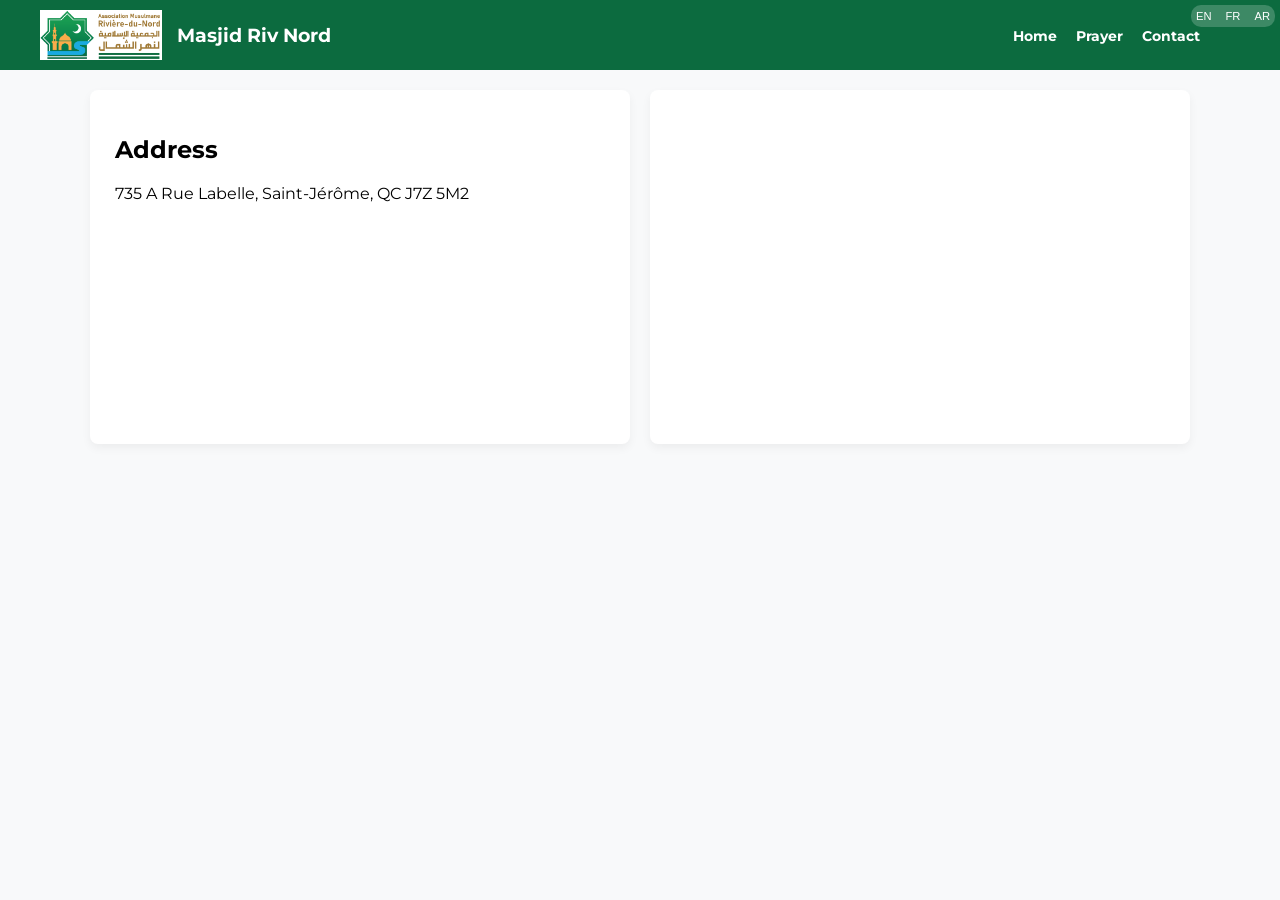
==== contact.html @ fb4d732d "V2.7 Improvement" ====
<!DOCTYPE html>
<html lang="en">
<head>
    <meta charset="UTF-8">
    <meta name="viewport" content="width=device-width, initial-scale=1.0">
    <title>Contact - Masjid Riv Nord</title>
    <link rel="stylesheet" href="style.css">
    <link href="https://fonts.googleapis.com/css2?family=Montserrat:wght@400;700&display=swap" rel="stylesheet">
</head>
<body>

<div class="lang-switcher">
    <button onclick="setLang('en')">EN</button>
    <button onclick="setLang('fr')">FR</button>
    <button onclick="setLang('ar')">AR</button>
</div>

<header class="compact-header">
    <div class="header-container">
        <div class="header-left">
            <img src="logo.png" class="logo-small" alt="Logo">
            <h1 data-en="Masjid Riv Nord" data-fr="Masjid Riv Nord" data-ar="مسجد ريف نور">Masjid Riv Nord</h1>
        </div>
        <nav class="header-right">
            <div class="nav-links">
                <a href="index.html" data-en="Home" data-fr="Accueil" data-ar="الرئيسية">Home</a>
                <a href="prayer.html" data-en="Prayer" data-fr="Prière" data-ar="الصلاة">Prayer</a>
                <a href="contact.html" data-en="Contact" data-fr="Contact" data-ar="اتصل">Contact</a>
            </div>
            <div class="social-links">
                <a href="https://www.facebook.com/share/1AmzJvjMWP/" target="_blank"><i class="fab fa-facebook"></i></a>
                <a href="https://chat.whatsapp.com/I94Uq8UrA2m0HjQVRyhX6O" target="_blank"><i class="fab fa-whatsapp"></i></a>
            </div>
        </nav>
    </div>
</header>

<main>
    <section class="grid">
        <div class="card">
            <h2 data-en="Address" data-fr="Adresse" data-ar="العنوان">Address</h2>
            <p>735 A Rue Labelle, Saint-Jérôme, QC J7Z 5M2</p>
        </div>
        <div class="card">
            <iframe src="https://www.google.com/maps/embed?pb=!1m18!1m12!1m3!1d2784.845831514749!2d-74.00495892336341!3d45.77430811277402!2m3!1f0!2f0!3f0!3m2!1i1024!2i768!4f13.1!3m3!1m2!1s0x4ccf2ce9081e7d23%3A0xc3f982305718a70a!2s735%20Rue%20Labelle%2C%20Saint-J%C3%A9r%C3%B4me%2C%20QC%20J7Z%205M2!5e0!3m2!1sen!2sca!4v1710492000000!5m2!1sen!2sca" width="100%" height="300" style="border:0; border-radius:10px;" allowfullscreen="" loading="lazy"></iframe>
        </div>
    </section>
</main>

<script src="script.js"></script>
</body>
</html>
---- style.css ----
:root {
    --primary-green: #0c6b3f;
    --light-grey: #f8f9fa;
}

body {
    font-family: 'Montserrat', sans-serif;
    margin: 0;
    background: var(--light-grey);
}

/* Compact Header */
.compact-header {
    background: var(--primary-green);
    color: white;
    padding: 10px 20px;
}

.header-container {
    max-width: 1200px;
    margin: 0 auto;
    display: flex;
    justify-content: space-between;
    align-items: center;
}

.header-left {
    display: flex;
    align-items: center;
    gap: 15px;
}

.logo-small {
    height: 50px; /* Small logo for top left */
    width: auto;
}

.header-left h1 {
    font-size: 1.2rem;
    margin: 0;
}

.header-right {
    display: flex;
    align-items: center;
    gap: 20px;
}

.nav-links a {
    color: white;
    text-decoration: none;
    margin-left: 15px;
    font-weight: bold;
    font-size: 0.9rem;
}

.social-links a {
    color: white;
    font-size: 1.2rem;
    margin-left: 10px;
}

/* Lang Switcher Over Header */
.lang-switcher {
    position: absolute;
    top: 5px;
    right: 5px;
    z-index: 1100;
    background: rgba(255,255,255,0.2);
    border-radius: 10px;
}

.lang-switcher button {
    border: none;
    background: none;
    color: white;
    padding: 5px;
    font-size: 0.7rem;
    cursor: pointer;
}

/* Main Content */
main {
    max-width: 1100px;
    margin: 20px auto;
    padding: 0 15px;
}

.welcome-section, .card {
    background: white;
    padding: 25px;
    border-radius: 8px;
    box-shadow: 0 4px 10px rgba(0,0,0,0.05);
    margin-bottom: 20px;
}

.grid {
    display: grid;
    grid-template-columns: repeat(auto-fit, minmax(300px, 1fr));
    gap: 20px;
}

.btn {
    display: inline-block;
    background: var(--primary-green);
    color: white;
    padding: 10px 20px;
    border-radius: 5px;
    text-decoration: none;
    margin-top: 10px;
}

/* Mobile Fixes */
@media (max-width: 768px) {
    .header-container {
        flex-direction: column;
        text-align: center;
    }
    .header-left {
        margin-bottom: 10px;
    }
    .nav-links a {
        margin: 0 5px;
        font-size: 0.8rem;
    }
}
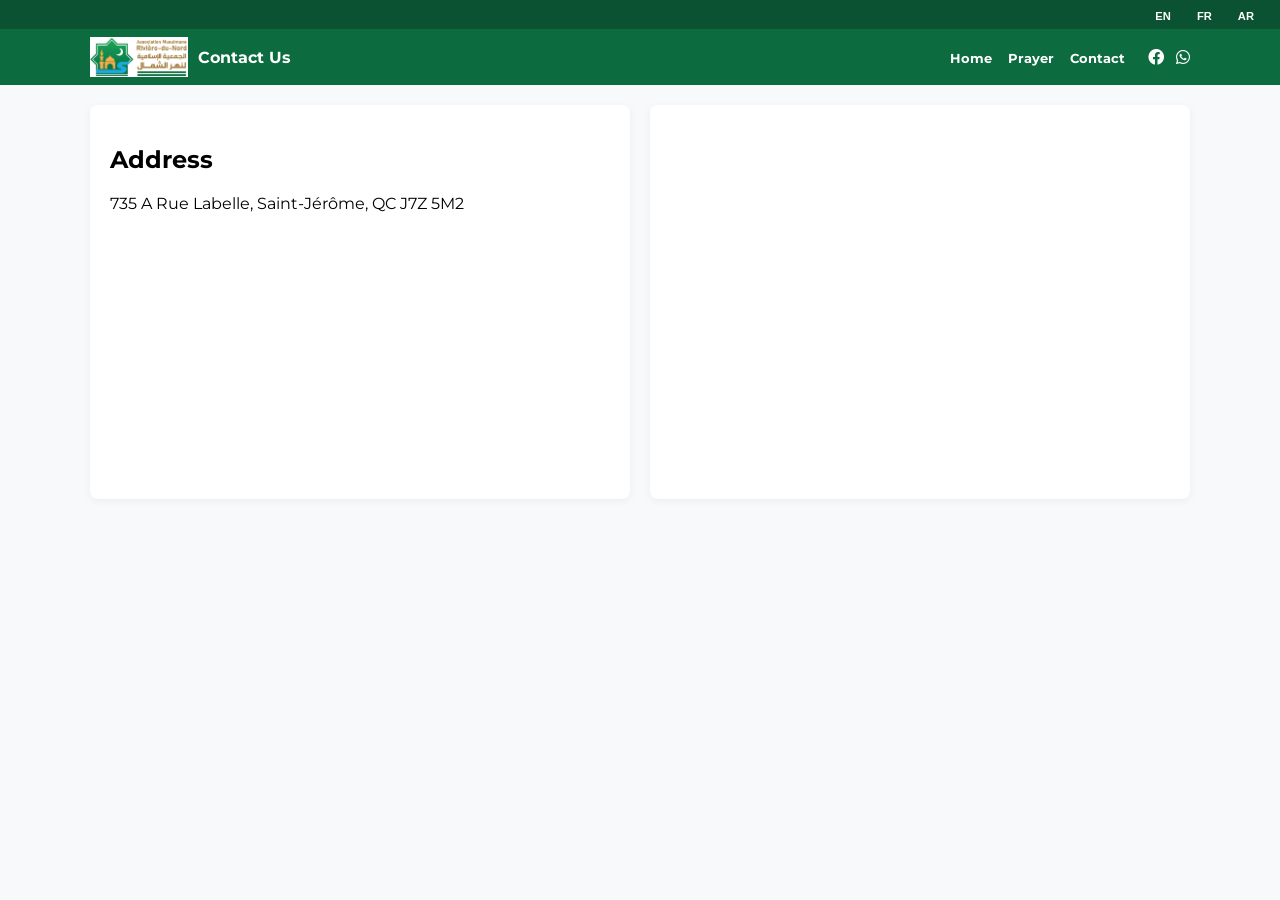
==== commit dbcf4f62: "V2. 11 Update" ====
--- a/contact.html
+++ b/contact.html
@@ -5,6 +5,7 @@
     <meta name="viewport" content="width=device-width, initial-scale=1.0">
     <title>Contact - Masjid Riv Nord</title>
     <link rel="stylesheet" href="style.css">
+    <link rel="stylesheet" href="https://cdnjs.cloudflare.com/ajax/libs/font-awesome/6.0.0/css/all.min.css">
     <link href="https://fonts.googleapis.com/css2?family=Montserrat:wght@400;700&display=swap" rel="stylesheet">
 </head>
 <body>
@@ -15,11 +16,11 @@
     <button onclick="setLang('ar')">AR</button>
 </div>
 
-<header class="compact-header">
+<header>
     <div class="header-container">
         <div class="header-left">
             <img src="logo.png" class="logo-small" alt="Logo">
-            <h1 data-en="Masjid Riv Nord" data-fr="Masjid Riv Nord" data-ar="مسجد ريف نور">Masjid Riv Nord</h1>
+            <h1 data-en="Contact Us" data-fr="Contactez-nous" data-ar="اتصل بنا">Contact Us</h1>
         </div>
         <nav class="header-right">
             <div class="nav-links">
@@ -42,7 +43,7 @@
             <p>735 A Rue Labelle, Saint-Jérôme, QC J7Z 5M2</p>
         </div>
         <div class="card">
-            <iframe src="https://www.google.com/maps/embed?pb=!1m18!1m12!1m3!1d2784.845831514749!2d-74.00495892336341!3d45.77430811277402!2m3!1f0!2f0!3f0!3m2!1i1024!2i768!4f13.1!3m3!1m2!1s0x4ccf2ce9081e7d23%3A0xc3f982305718a70a!2s735%20Rue%20Labelle%2C%20Saint-J%C3%A9r%C3%B4me%2C%20QC%20J7Z%205M2!5e0!3m2!1sen!2sca!4v1710492000000!5m2!1sen!2sca" width="100%" height="300" style="border:0; border-radius:10px;" allowfullscreen="" loading="lazy"></iframe>
+            <iframe src="https://www.google.com/maps/embed?pb=!1m18!1m12!1m3!1d2784.148135835694!2d-74.0044812!3d45.778216!2m3!1f0!2f0!3f0!3m2!1i1024!2i768!4f13.1!3m3!1m2!1s0x4ccf2ce905260f85%3A0x6734139f4083a213!2s735%20Rue%20Labelle%2C%20Saint-J%C3%A9r%C3%B4me%2C%20QC%20J7Z%205M2!5e0!3m2!1sen!2sca!4v1710460000000!5m2!1sen!2sca" width="100%" height="350" style="border:0; border-radius:10px;" allowfullscreen="" loading="lazy"></iframe>
         </div>
     </section>
 </main>
--- a/style.css
+++ b/style.css
@@ -9,77 +9,74 @@
     background: var(--light-grey);
 }
 
-/* Compact Header */
-.compact-header {
-    background: var(--primary-green);
-    color: white;
-    padding: 10px 20px;
-}
-
-.header-container {
-    max-width: 1200px;
-    margin: 0 auto;
-    display: flex;
-    justify-content: space-between;
-    align-items: center;
-}
-
-.header-left {
-    display: flex;
-    align-items: center;
-    gap: 15px;
-}
-
-.logo-small {
-    height: 50px; /* Small logo for top left */
-    width: auto;
-}
-
-.header-left h1 {
-    font-size: 1.2rem;
-    margin: 0;
-}
-
-.header-right {
-    display: flex;
-    align-items: center;
-    gap: 20px;
-}
-
-.nav-links a {
-    color: white;
-    text-decoration: none;
-    margin-left: 15px;
-    font-weight: bold;
-    font-size: 0.9rem;
-}
-
-.social-links a {
-    color: white;
-    font-size: 1.2rem;
-    margin-left: 10px;
-}
-
-/* Lang Switcher Over Header */
 .lang-switcher {
-    position: absolute;
-    top: 5px;
-    right: 5px;
-    z-index: 1100;
-    background: rgba(255,255,255,0.2);
-    border-radius: 10px;
+    background: #0a5231;
+    text-align: right;
+    padding: 5px 20px;
 }
 
 .lang-switcher button {
     border: none;
     background: none;
     color: white;
-    padding: 5px;
+    font-weight: bold;
     font-size: 0.7rem;
     cursor: pointer;
+    margin-left: 10px;
 }
 
-/* Main Content */
+header {
+    background: var(--primary-green) !important;
+    color: white;
+    padding: 8px 0;
+}
+
+.header-container {
+    max-width: 1100px;
+    margin: 0 auto;
+    display: flex;
+    justify-content: space-between;
+    align-items: center;
+    padding: 0 15px;
+}
+
+.header-left {
+    display: flex;
+    align-items: center;
+    gap: 10px;
+}
+
+.logo-small {
+    height: 40px; 
+    width: auto;
+}
+
+.header-left h1 {
+    font-size: 1rem;
+    margin: 0;
+    white-space: nowrap;
+}
+
+.header-right {
+    display: flex;
+    align-items: center;
+    gap: 15px;
+}
+
+.nav-links a {
+    color: white;
+    text-decoration: none;
+    font-weight: bold;
+    font-size: 0.8rem;
+    margin-left: 12px;
+}
+
+.social-links a {
+    color: white;
+    font-size: 1rem;
+    margin-left: 8px;
+}
+
 main {
     max-width: 1100px;
     margin: 20px auto;
@@ -88,9 +85,9 @@
 
 .welcome-section, .card {
     background: white;
-    padding: 25px;
+    padding: 20px;
     border-radius: 8px;
-    box-shadow: 0 4px 10px rgba(0,0,0,0.05);
+    box-shadow: 0 2px 8px rgba(0,0,0,0.05);
     margin-bottom: 20px;
 }
 
@@ -107,21 +104,12 @@
     padding: 10px 20px;
     border-radius: 5px;
     text-decoration: none;
-    margin-top: 10px;
 }
 
-/* Mobile Fixes */
 @media (max-width: 768px) {
     .header-container {
         flex-direction: column;
-        text-align: center;
-    }
-    .header-left {
-        margin-bottom: 10px;
-    }
-    .nav-links a {
-        margin: 0 5px;
-        font-size: 0.8rem;
+        gap: 5px;
     }
 }
 
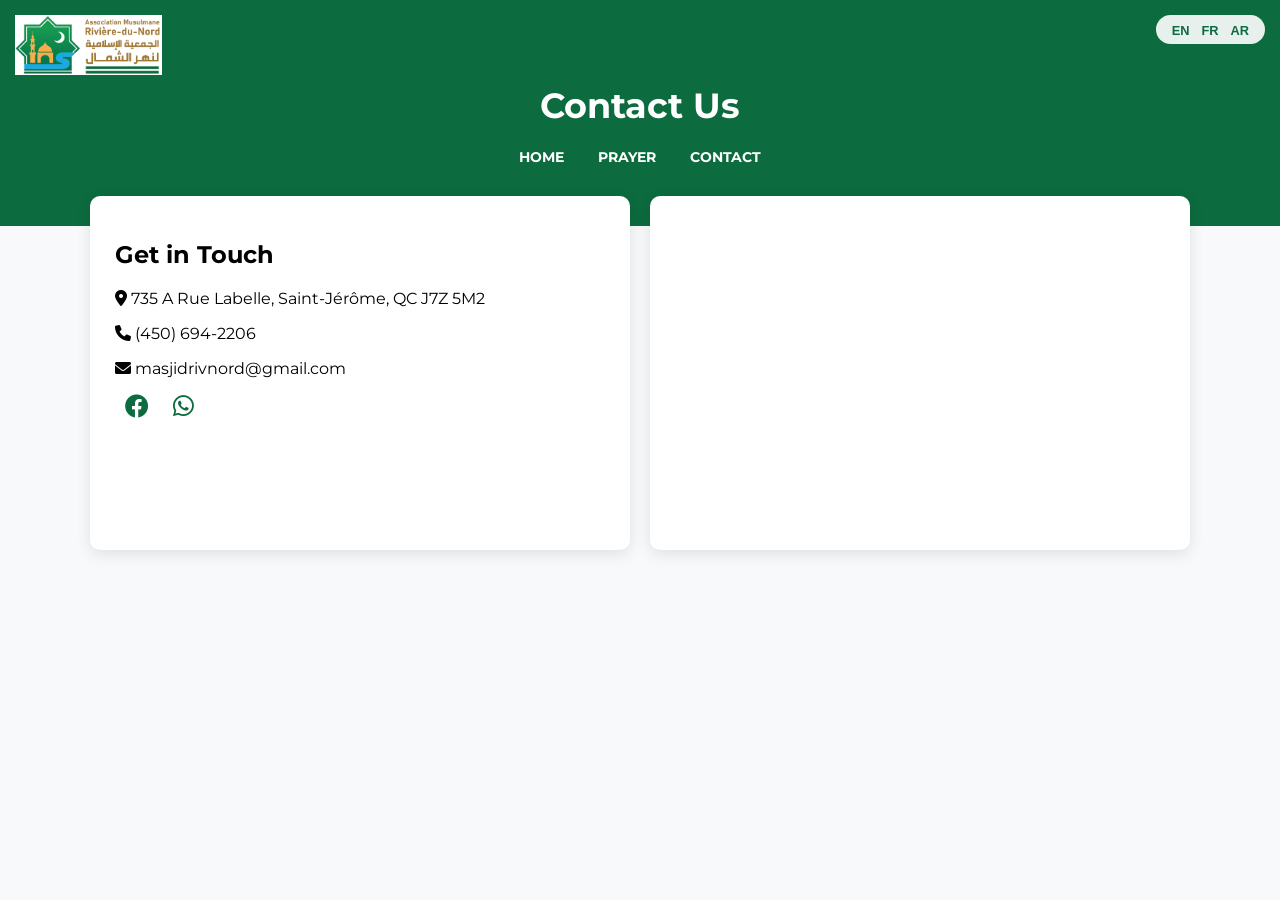
==== commit 748f360b: "V3 Upgrade" ====
--- a/contact.html
+++ b/contact.html
@@ -10,28 +10,16 @@
 </head>
 <body>
 
-<div class="lang-switcher">
-    <button onclick="setLang('en')">EN</button>
-    <button onclick="setLang('fr')">FR</button>
-    <button onclick="setLang('ar')">AR</button>
-</div>
+<div class="lang-switcher"><button onclick="setLang('en')">EN</button><button onclick="setLang('fr')">FR</button><button onclick="setLang('ar')">AR</button></div>
 
-<header>
-    <div class="header-container">
-        <div class="header-left">
-            <img src="logo.png" class="logo-small" alt="Logo">
-            <h1 data-en="Contact Us" data-fr="Contactez-nous" data-ar="اتصل بنا">Contact Us</h1>
-        </div>
-        <nav class="header-right">
-            <div class="nav-links">
-                <a href="index.html" data-en="Home" data-fr="Accueil" data-ar="الرئيسية">Home</a>
-                <a href="prayer.html" data-en="Prayer" data-fr="Prière" data-ar="الصلاة">Prayer</a>
-                <a href="contact.html" data-en="Contact" data-fr="Contact" data-ar="اتصل">Contact</a>
-            </div>
-            <div class="social-links">
-                <a href="https://www.facebook.com/share/1AmzJvjMWP/" target="_blank"><i class="fab fa-facebook"></i></a>
-                <a href="https://chat.whatsapp.com/I94Uq8UrA2m0HjQVRyhX6O" target="_blank"><i class="fab fa-whatsapp"></i></a>
-            </div>
+<header class="hero">
+    <img src="logo.png" class="logo-corner" alt="Logo">
+    <div class="hero-content">
+        <h1 data-en="Contact Us" data-fr="Contactez-nous" data-ar="اتصل بنا">Contact Us</h1>
+        <nav>
+            <a href="index.html" data-en="Home" data-fr="Accueil" data-ar="الرئيسية">Home</a>
+            <a href="prayer.html" data-en="Prayer" data-fr="Prière" data-ar="الصلاة">Prayer</a>
+            <a href="contact.html" data-en="Contact" data-fr="Contact" data-ar="اتصل">Contact</a>
         </nav>
     </div>
 </header>
@@ -39,11 +27,17 @@
 <main>
     <section class="grid">
         <div class="card">
-            <h2 data-en="Address" data-fr="Adresse" data-ar="العنوان">Address</h2>
-            <p>735 A Rue Labelle, Saint-Jérôme, QC J7Z 5M2</p>
+            <h2 data-en="Get in Touch" data-fr="Contactez-nous" data-ar="معلومات التواصل">Get in Touch</h2>
+            <p><strong><i class="fas fa-map-marker-alt"></i></strong> 735 A Rue Labelle, Saint-Jérôme, QC J7Z 5M2</p>
+            <p><strong><i class="fas fa-phone"></i></strong> (450) 694-2206</p>
+            <p><strong><i class="fas fa-envelope"></i></strong> masjidrivnord@gmail.com</p>
+            <div class="widget-social" style="text-align:left; margin-top:15px;">
+                <a href="https://www.facebook.com/share/1AmzJvjMWP/" target="_blank"><i class="fab fa-facebook"></i></a>
+                <a href="https://chat.whatsapp.com/I94Uq8UrA2m0HjQVRyhX6O" target="_blank"><i class="fab fa-whatsapp"></i></a>
+            </div>
         </div>
         <div class="card">
-            <iframe src="https://www.google.com/maps/embed?pb=!1m18!1m12!1m3!1d2784.148135835694!2d-74.0044812!3d45.778216!2m3!1f0!2f0!3f0!3m2!1i1024!2i768!4f13.1!3m3!1m2!1s0x4ccf2ce905260f85%3A0x6734139f4083a213!2s735%20Rue%20Labelle%2C%20Saint-J%C3%A9r%C3%B4me%2C%20QC%20J7Z%205M2!5e0!3m2!1sen!2sca!4v1710460000000!5m2!1sen!2sca" width="100%" height="350" style="border:0; border-radius:10px;" allowfullscreen="" loading="lazy"></iframe>
+            <iframe src="http://googleusercontent.com/maps.google.com/8" width="100%" height="300" style="border:0; border-radius:10px;" allowfullscreen="" loading="lazy"></iframe>
         </div>
     </section>
 </main>
--- a/style.css
+++ b/style.css
@@ -9,86 +9,72 @@
     background: var(--light-grey);
 }
 
+/* Restored Floating Language Buttons */
 .lang-switcher {
-    background: #0a5231;
-    text-align: right;
-    padding: 5px 20px;
+    position: absolute;
+    top: 15px;
+    right: 15px;
+    z-index: 1000;
+    background: rgba(255,255,255,0.9);
+    padding: 5px 10px;
+    border-radius: 20px;
 }
 
 .lang-switcher button {
     border: none;
     background: none;
-    color: white;
+    color: var(--primary-green);
     font-weight: bold;
-    font-size: 0.7rem;
     cursor: pointer;
-    margin-left: 10px;
+    font-size: 0.8rem;
 }
 
-header {
-    background: var(--primary-green) !important;
+/* Expanded Green Section */
+.hero {
+    background: var(--primary-green);
     color: white;
-    padding: 8px 0;
+    padding: 60px 20px;
+    text-align: center;
+    position: relative;
 }
 
-.header-container {
-    max-width: 1100px;
-    margin: 0 auto;
-    display: flex;
-    justify-content: space-between;
-    align-items: center;
-    padding: 0 15px;
-}
-
-.header-left {
-    display: flex;
-    align-items: center;
-    gap: 10px;
-}
-
-.logo-small {
-    height: 40px; 
+.logo-corner {
+    position: absolute;
+    top: 15px;
+    left: 15px;
+    height: 60px;
     width: auto;
 }
 
-.header-left h1 {
-    font-size: 1rem;
-    margin: 0;
-    white-space: nowrap;
+.hero h1 {
+    font-size: 2.2rem;
+    margin-bottom: 20px;
 }
 
-.header-right {
-    display: flex;
-    align-items: center;
-    gap: 15px;
+nav a {
+    color: white;
+    text-decoration: none;
+    margin: 0 15px;
+    font-weight: bold;
+    text-transform: uppercase;
+    font-size: 0.9rem;
 }
 
-.nav-links a {
-    color: white;
-    text-decoration: none;
-    font-weight: bold;
-    font-size: 0.8rem;
-    margin-left: 12px;
+/* Main Content */
+main {
+    max-width: 1100px;
+    margin: -30px auto 40px; /* Overlap effect from previous version */
+    padding: 0 15px;
+    position: relative;
+    z-index: 5;
 }
 
-.social-links a {
-    color: white;
-    font-size: 1rem;
-    margin-left: 8px;
-}
-
-main {
-    max-width: 1100px;
-    margin: 20px auto;
-    padding: 0 15px;
-}
-
-.welcome-section, .card {
+.welcome-section, .card, .contact-widget {
     background: white;
-    padding: 20px;
-    border-radius: 8px;
-    box-shadow: 0 2px 8px rgba(0,0,0,0.05);
-    margin-bottom: 20px;
+    padding: 25px;
+    border-radius: 10px;
+    box-shadow: 0 4px 15px rgba(0,0,0,0.1);
+    margin-bottom: 25px;
 }
 
 .grid {
@@ -97,19 +83,43 @@
     gap: 20px;
 }
 
+/* New Contact Widget Styling */
+.contact-widget {
+    text-align: center;
+}
+
+.widget-grid {
+    display: flex;
+    justify-content: center;
+    gap: 30px;
+    flex-wrap: wrap;
+    margin-top: 15px;
+}
+
+.widget-item {
+    font-weight: bold;
+    color: var(--primary-green);
+}
+
+.widget-social i {
+    font-size: 1.5rem;
+    margin: 0 10px;
+    color: var(--primary-green);
+}
+
 .btn {
     display: inline-block;
     background: var(--primary-green);
     color: white;
-    padding: 10px 20px;
+    padding: 12px 24px;
     border-radius: 5px;
     text-decoration: none;
+    margin-top: 10px;
 }
 
 @media (max-width: 768px) {
-    .header-container {
-        flex-direction: column;
-        gap: 5px;
-    }
+    .hero h1 { font-size: 1.6rem; }
+    .logo-corner { height: 45px; }
+    nav a { font-size: 0.75rem; margin: 0 5px; }
 }
 
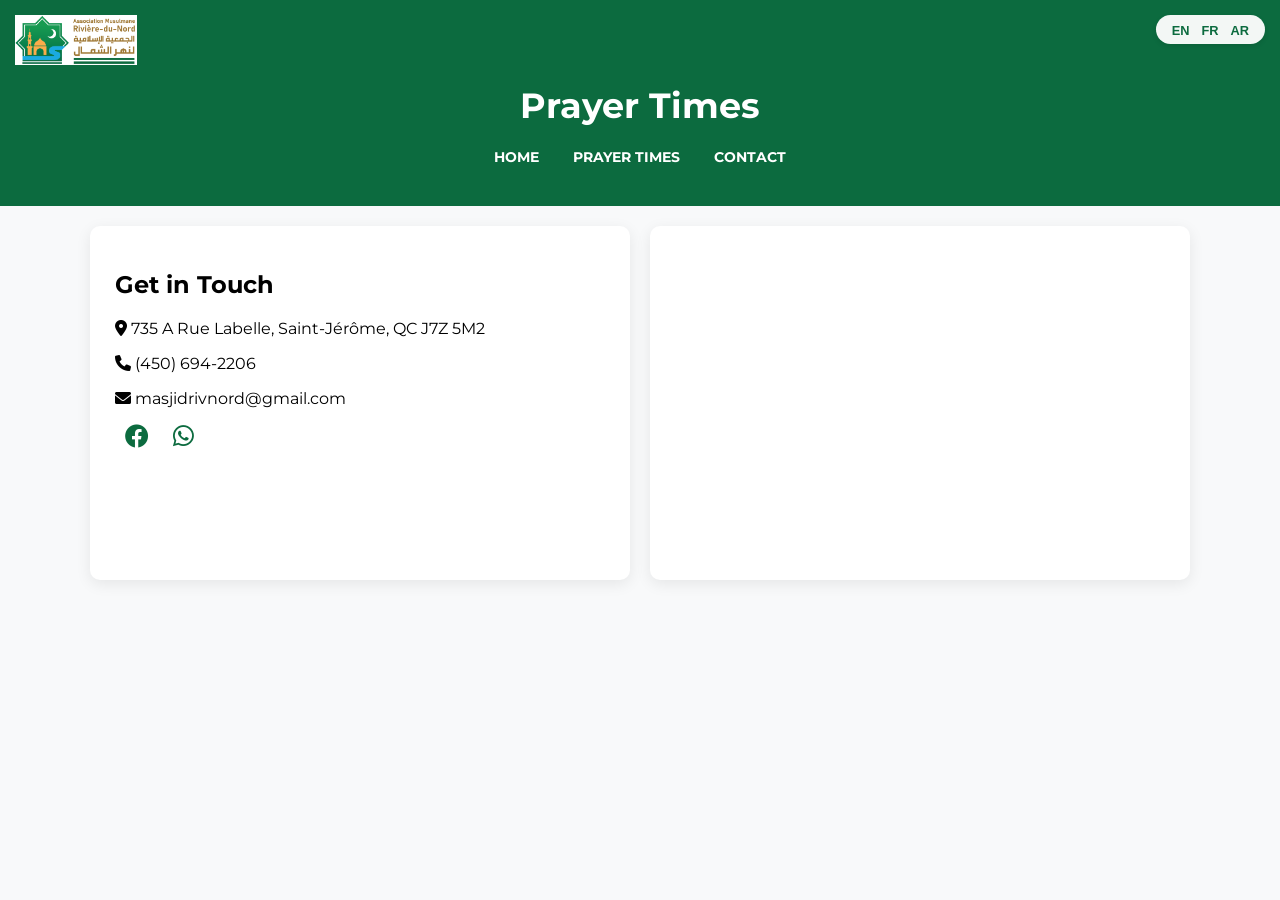
==== commit dd54c7a1: "V3. 1 Add news manually screenshot" ====
--- a/contact.html
+++ b/contact.html
@@ -15,11 +15,11 @@
 <header class="hero">
     <img src="logo.png" class="logo-corner" alt="Logo">
     <div class="hero-content">
-        <h1 data-en="Contact Us" data-fr="Contactez-nous" data-ar="اتصل بنا">Contact Us</h1>
+        <h1 data-en="Prayer Times" data-fr="Heures de prière" data-ar="مواقيت الصلاة">Prayer Times</h1>
         <nav>
             <a href="index.html" data-en="Home" data-fr="Accueil" data-ar="الرئيسية">Home</a>
-            <a href="prayer.html" data-en="Prayer" data-fr="Prière" data-ar="الصلاة">Prayer</a>
-            <a href="contact.html" data-en="Contact" data-fr="Contact" data-ar="اتصل">Contact</a>
+            <a href="prayer.html" data-en="Prayer Times" data-fr="Heures de prière" data-ar="مواقيت الصلاة">Prayer Times</a>
+            <a href="contact.html" data-en="Contact" data-fr="Contact" data-ar="اتصل بنا">Contact</a>
         </nav>
     </div>
 </header>
--- a/style.css
+++ b/style.css
@@ -9,15 +9,16 @@
     background: var(--light-grey);
 }
 
-/* Restored Floating Language Buttons */
+/* Floating Language Buttons */
 .lang-switcher {
     position: absolute;
     top: 15px;
     right: 15px;
     z-index: 1000;
-    background: rgba(255,255,255,0.9);
+    background: rgba(255,255,255,0.95);
     padding: 5px 10px;
     border-radius: 20px;
+    box-shadow: 0 2px 5px rgba(0,0,0,0.1);
 }
 
 .lang-switcher button {
@@ -29,20 +30,21 @@
     font-size: 0.8rem;
 }
 
-/* Expanded Green Section */
+/* Restored Green Header */
 .hero {
     background: var(--primary-green);
     color: white;
-    padding: 60px 20px;
+    padding: 60px 20px 40px; /* Increased bottom padding */
     text-align: center;
     position: relative;
 }
 
+/* FIX: Small Logo in corner */
 .logo-corner {
     position: absolute;
     top: 15px;
     left: 15px;
-    height: 60px;
+    height: 50px; /* Controlled height */
     width: auto;
 }
 
@@ -57,13 +59,13 @@
     margin: 0 15px;
     font-weight: bold;
     text-transform: uppercase;
-    font-size: 0.9rem;
+    font-size: 0.85rem;
 }
 
-/* Main Content */
+/* FIX: Removed negative margin to prevent overlapping the menu */
 main {
     max-width: 1100px;
-    margin: -30px auto 40px; /* Overlap effect from previous version */
+    margin: 20px auto 40px; 
     padding: 0 15px;
     position: relative;
     z-index: 5;
@@ -73,7 +75,7 @@
     background: white;
     padding: 25px;
     border-radius: 10px;
-    box-shadow: 0 4px 15px rgba(0,0,0,0.1);
+    box-shadow: 0 4px 15px rgba(0,0,0,0.08);
     margin-bottom: 25px;
 }
 
@@ -83,7 +85,6 @@
     gap: 20px;
 }
 
-/* New Contact Widget Styling */
 .contact-widget {
     text-align: center;
 }
@@ -114,12 +115,17 @@
     padding: 12px 24px;
     border-radius: 5px;
     text-decoration: none;
-    margin-top: 10px;
 }
 
 @media (max-width: 768px) {
+    .hero { padding-top: 80px; }
     .hero h1 { font-size: 1.6rem; }
-    .logo-corner { height: 45px; }
-    nav a { font-size: 0.75rem; margin: 0 5px; }
+    .logo-corner { height: 40px; }
+    nav a { font-size: 0.7rem; margin: 0 5px; }
 }
 
+.manual-news img {
+    max-height: 450px; /* Keeps it the same height as the Facebook widget */
+    object-fit: contain;
+    background: #eee;
+}
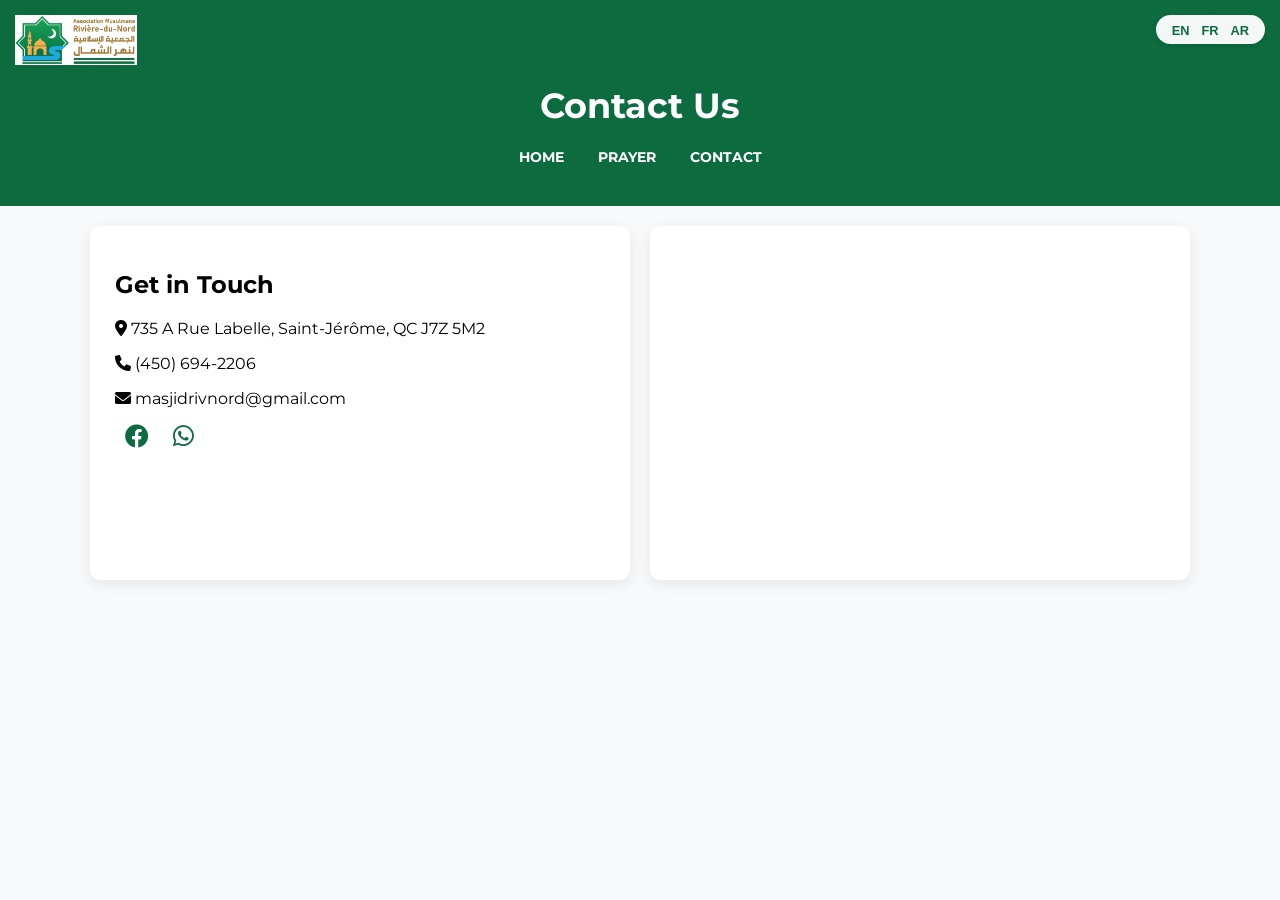
==== commit e5b90587: "V3. 3 Fix contact issue" ====
--- a/contact.html
+++ b/contact.html
@@ -15,11 +15,11 @@
 <header class="hero">
     <img src="logo.png" class="logo-corner" alt="Logo">
     <div class="hero-content">
-        <h1 data-en="Prayer Times" data-fr="Heures de prière" data-ar="مواقيت الصلاة">Prayer Times</h1>
+        <h1 data-en="Contact Us" data-fr="Contactez-nous" data-ar="اتصل بنا">Contact Us</h1>
         <nav>
             <a href="index.html" data-en="Home" data-fr="Accueil" data-ar="الرئيسية">Home</a>
-            <a href="prayer.html" data-en="Prayer Times" data-fr="Heures de prière" data-ar="مواقيت الصلاة">Prayer Times</a>
-            <a href="contact.html" data-en="Contact" data-fr="Contact" data-ar="اتصل بنا">Contact</a>
+            <a href="prayer.html" data-en="Prayer" data-fr="Prière" data-ar="الصلاة">Prayer</a>
+            <a href="contact.html" data-en="Contact" data-fr="Contact" data-ar="اتصل">Contact</a>
         </nav>
     </div>
 </header>
@@ -37,7 +37,7 @@
             </div>
         </div>
         <div class="card">
-            <iframe src="http://googleusercontent.com/maps.google.com/8" width="100%" height="300" style="border:0; border-radius:10px;" allowfullscreen="" loading="lazy"></iframe>
+            <iframe src="https://maps.app.goo.gl/mJMPTps7TCDj3F9V8?g_st=ac" width="100%" height="300" style="border:0; border-radius:10px;" allowfullscreen="" loading="lazy"></iframe>
         </div>
     </section>
 </main>
@@ -45,4 +45,3 @@
 <script src="script.js"></script>
 </body>
 </html>
-
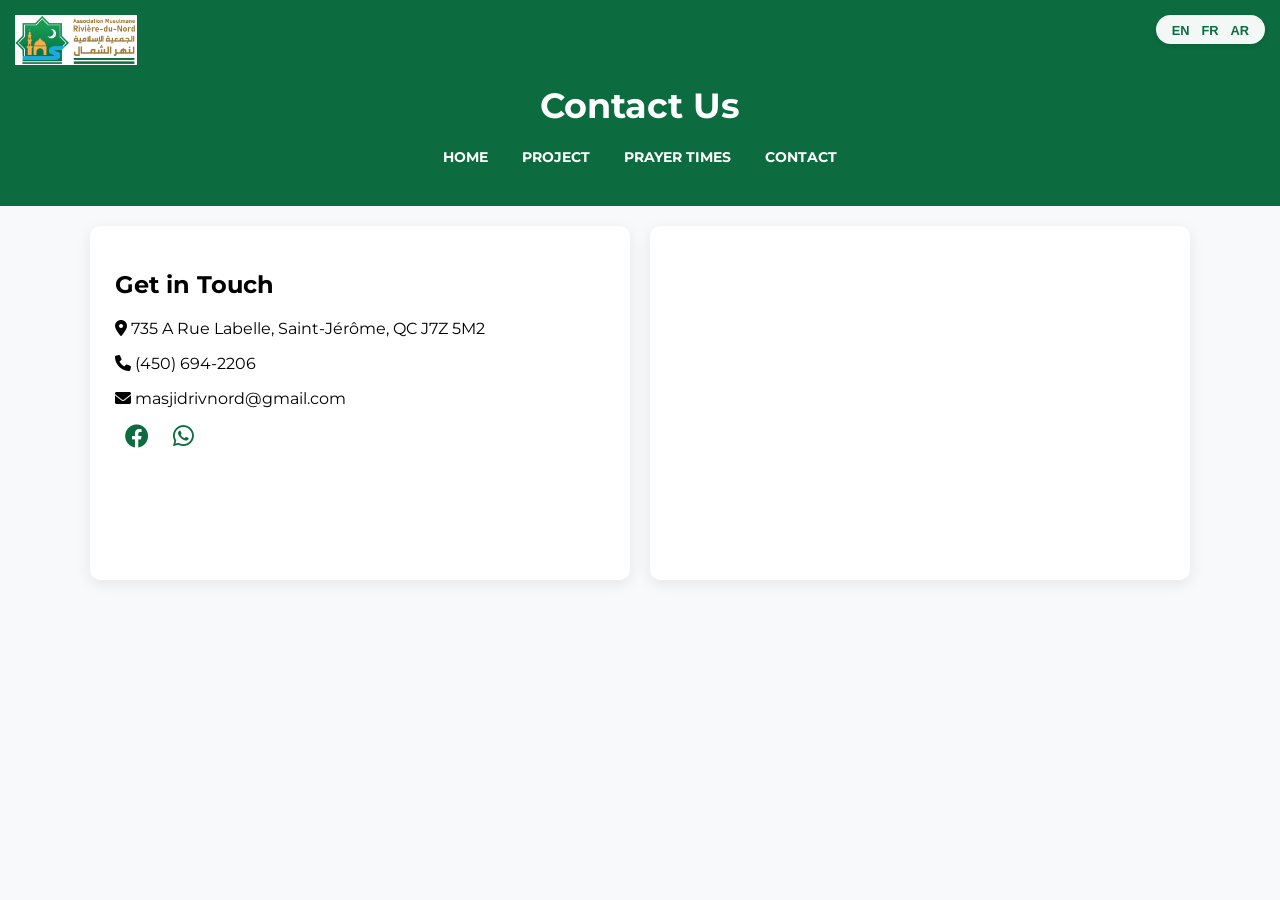
==== commit 02b58579: "V4. 2 Add project page in menu bar" ====
--- a/contact.html
+++ b/contact.html
@@ -17,10 +17,12 @@
     <div class="hero-content">
         <h1 data-en="Contact Us" data-fr="Contactez-nous" data-ar="اتصل بنا">Contact Us</h1>
         <nav>
-            <a href="index.html" data-en="Home" data-fr="Accueil" data-ar="الرئيسية">Home</a>
-            <a href="prayer.html" data-en="Prayer" data-fr="Prière" data-ar="الصلاة">Prayer</a>
-            <a href="contact.html" data-en="Contact" data-fr="Contact" data-ar="اتصل">Contact</a>
-        </nav>
+    <a href="index.html" data-en="Home" data-fr="Accueil" data-ar="الرئيسية">Home</a>
+    <a href="project.html" data-en="Project" data-fr="Projet" data-ar="المشروع">Project</a>
+    <a href="prayer.html" data-en="Prayer Times" data-fr="Heures de prière" data-ar="مواقيت الصلاة">Prayer Times</a>
+    <a href="contact.html" data-en="Contact" data-fr="Contact" data-ar="اتصل بنا">Contact</a>
+</nav>
+
     </div>
 </header>
 
--- a/style.css
+++ b/style.css
@@ -124,8 +124,20 @@
     nav a { font-size: 0.7rem; margin: 0 5px; }
 }
 
+
+.manual-news {
+    min-height: 200px;
+    display: flex;
+    align-items: center;
+    justify-content: center;
+    background: #f0f0f0;
+    border-radius: 5px;
+    overflow: hidden;
+}
+
 .manual-news img {
-    max-height: 450px; /* Keeps it the same height as the Facebook widget */
+    max-height: 450px;
+    width: auto;
+    max-width: 100%;
     object-fit: contain;
-    background: #eee;
 }
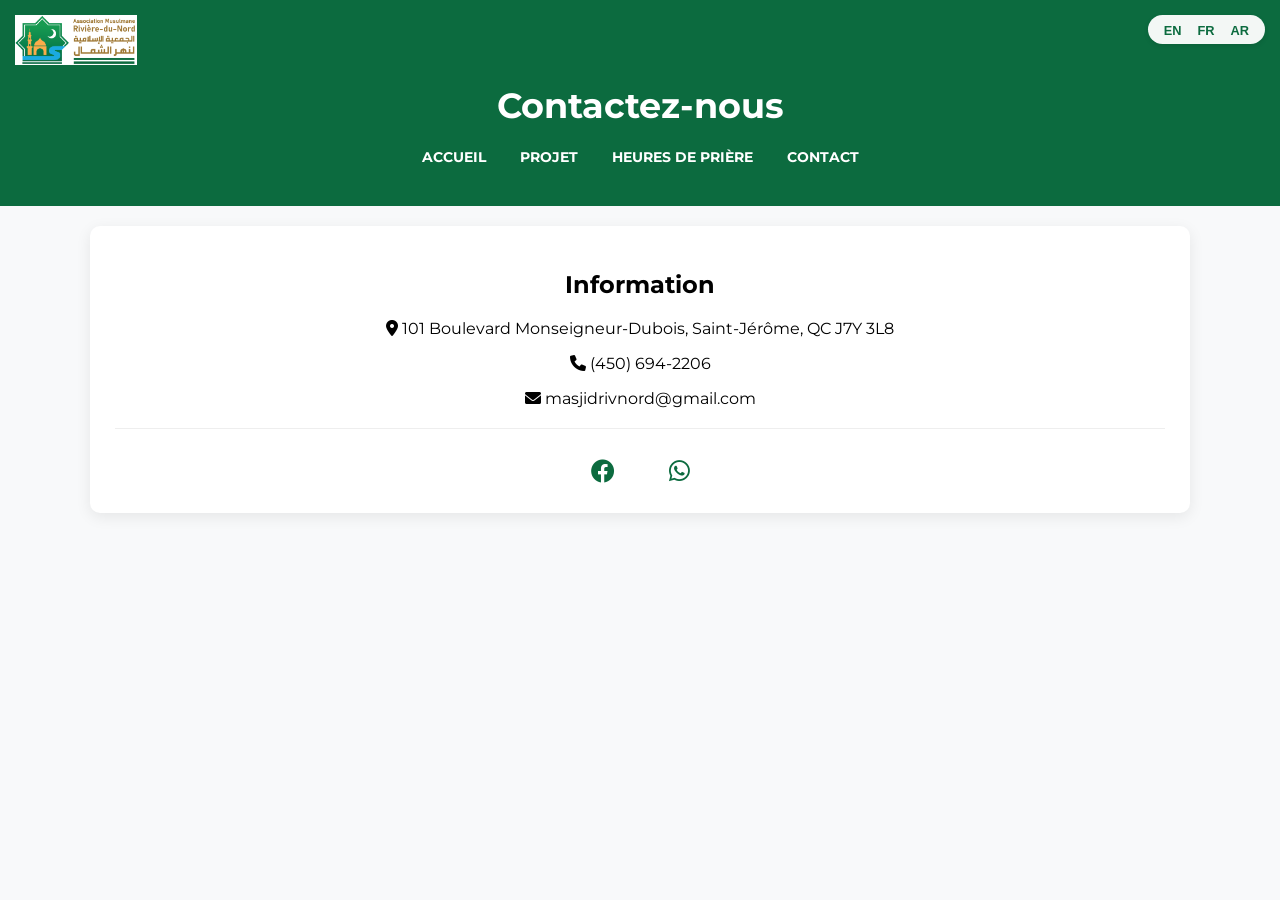
==== commit 06d22d4f: "V5. 6 Add slide show" ====
--- a/contact.html
+++ b/contact.html
@@ -1,5 +1,5 @@
 <!DOCTYPE html>
-<html lang="en">
+<html lang="fr">
 <head>
     <meta charset="UTF-8">
     <meta name="viewport" content="width=device-width, initial-scale=1.0">
@@ -10,36 +10,35 @@
 </head>
 <body>
 
-<div class="lang-switcher"><button onclick="setLang('en')">EN</button><button onclick="setLang('fr')">FR</button><button onclick="setLang('ar')">AR</button></div>
+<div class="lang-switcher">
+    <button onclick="setLang('en')">EN</button>
+    <button onclick="setLang('fr')">FR</button>
+    <button onclick="setLang('ar')">AR</button>
+</div>
 
 <header class="hero">
     <img src="logo.png" class="logo-corner" alt="Logo">
-    <div class="hero-content">
-        <h1 data-en="Contact Us" data-fr="Contactez-nous" data-ar="اتصل بنا">Contact Us</h1>
-        <nav>
-    <a href="index.html" data-en="Home" data-fr="Accueil" data-ar="الرئيسية">Home</a>
-    <a href="project.html" data-en="Project" data-fr="Projet" data-ar="المشروع">Project</a>
-    <a href="prayer.html" data-en="Prayer Times" data-fr="Heures de prière" data-ar="مواقيت الصلاة">Prayer Times</a>
-    <a href="contact.html" data-en="Contact" data-fr="Contact" data-ar="اتصل بنا">Contact</a>
-</nav>
-
-    </div>
+    <h1 data-en="Contact Us" data-fr="Contactez-nous" data-ar="اتصل بنا">Contactez-nous</h1>
+    <nav>
+        <a href="index.html" data-en="Home" data-fr="Accueil" data-ar="الرئيسية">Accueil</a>
+        <a href="project.html" data-en="Project" data-fr="Projet" data-ar="المشروع">Projet</a>
+        <a href="prayer.html" data-en="Prayer Times" data-fr="Heures de prière" data-ar="مواقيت الصلاة">Heures de prière</a>
+        <a href="contact.html" data-en="Contact" data-fr="Contact" data-ar="اتصل بنا">Contact</a>
+    </nav>
 </header>
 
 <main>
-    <section class="grid">
-        <div class="card">
-            <h2 data-en="Get in Touch" data-fr="Contactez-nous" data-ar="معلومات التواصل">Get in Touch</h2>
-            <p><strong><i class="fas fa-map-marker-alt"></i></strong> 735 A Rue Labelle, Saint-Jérôme, QC J7Z 5M2</p>
-            <p><strong><i class="fas fa-phone"></i></strong> (450) 694-2206</p>
-            <p><strong><i class="fas fa-envelope"></i></strong> masjidrivnord@gmail.com</p>
-            <div class="widget-social" style="text-align:left; margin-top:15px;">
-                <a href="https://www.facebook.com/share/1AmzJvjMWP/" target="_blank"><i class="fab fa-facebook"></i></a>
-                <a href="https://chat.whatsapp.com/I94Uq8UrA2m0HjQVRyhX6O" target="_blank"><i class="fab fa-whatsapp"></i></a>
-            </div>
-        </div>
-        <div class="card">
-            <iframe src="https://maps.app.goo.gl/mJMPTps7TCDj3F9V8?g_st=ac" width="100%" height="300" style="border:0; border-radius:10px;" allowfullscreen="" loading="lazy"></iframe>
+    <section class="card" style="text-align: center;">
+        <h2 data-en="Information" data-fr="Information" data-ar="معلومات">Information</h2>
+        <p><i class="fas fa-map-marker-alt"></i> 101 Boulevard Monseigneur-Dubois, Saint-Jérôme, QC J7Y 3L8</p>
+        <p><i class="fas fa-phone"></i> (450) 694-2206</p>
+        <p><i class="fas fa-envelope"></i> masjidrivnord@gmail.com</p>
+        
+        <hr style="margin: 20px 0; border: 0; border-top: 1px solid #eee;">
+        
+        <div class="widget-social">
+            <a href="https://www.facebook.com/share/1AmzJvjMWP/" target="_blank" style="font-size: 2rem; margin: 0 15px; color: var(--primary-green);"><i class="fab fa-facebook"></i></a>
+            <a href="https://chat.whatsapp.com/I94Uq8UrA2m0HjQVRyhX6O" target="_blank" style="font-size: 2rem; margin: 0 15px; color: var(--primary-green);"><i class="fab fa-whatsapp"></i></a>
         </div>
     </section>
 </main>
@@ -47,3 +46,4 @@
 <script src="script.js"></script>
 </body>
 </html>
+
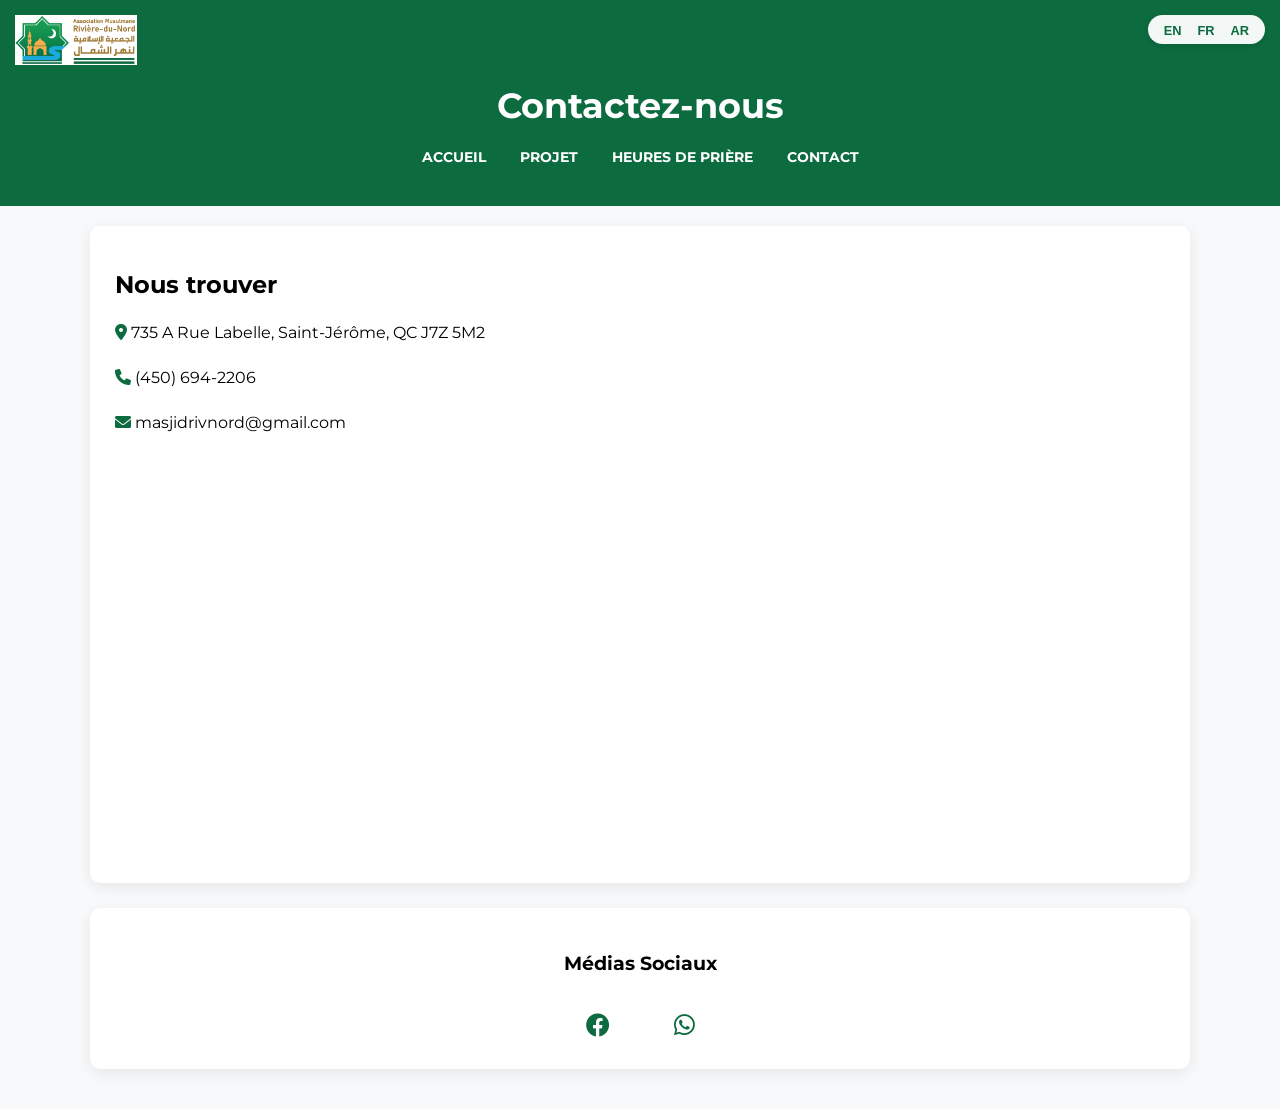
==== commit 71d34d25: "V4. 7 Map issue" ====
--- a/contact.html
+++ b/contact.html
@@ -28,17 +28,33 @@
 </header>
 
 <main>
+    <section class="card">
+        <h2 data-en="Find Us" data-fr="Nous trouver" data-ar="موقعنا">Nous trouver</h2>
+        
+        <div style="margin: 20px 0; line-height: 1.8;">
+            <p><i class="fas fa-map-marker-alt" style="color: var(--primary-green);"></i> 735 A Rue Labelle, Saint-Jérôme, QC J7Z 5M2</p>
+            <p><i class="fas fa-phone" style="color: var(--primary-green);"></i> (450) 694-2206</p>
+            <p><i class="fas fa-envelope" style="color: var(--primary-green);"></i> masjidrivnord@gmail.com</p>
+        </div>
+
+        <div style="width: 100%; height: 400px; border-radius: 10px; overflow: hidden; margin-top: 20px;">
+            <iframe 
+                src="https://www.google.com/maps/embed?pb=!1m18!1m12!1m3!1d2784.1485642455845!2d-74.0049444!3d45.7782333!2m3!1f0!2f0!3f0!3m2!1i1024!2i768!4f13.1!3m3!1m2!1s0x4ccf2c9183610931%3A0xe5435987f2e1b12b!2s735%20Rue%20Labelle%2C%20Saint-J%C3%A9r%C3%B4me%2C%20QC%20J7Z%205M2!5e0!3m2!1sen!2sca!4v1710520000000!5m2!1sen!2sca" 
+                width="100%" 
+                height="100%" 
+                style="border:0;" 
+                allowfullscreen="" 
+                loading="lazy" 
+                referrerpolicy="no-referrer-when-downgrade">
+            </iframe>
+        </div>
+    </section>
+
     <section class="card" style="text-align: center;">
-        <h2 data-en="Information" data-fr="Information" data-ar="معلومات">Information</h2>
-        <p><i class="fas fa-map-marker-alt"></i> 101 Boulevard Monseigneur-Dubois, Saint-Jérôme, QC J7Y 3L8</p>
-        <p><i class="fas fa-phone"></i> (450) 694-2206</p>
-        <p><i class="fas fa-envelope"></i> masjidrivnord@gmail.com</p>
-        
-        <hr style="margin: 20px 0; border: 0; border-top: 1px solid #eee;">
-        
-        <div class="widget-social">
-            <a href="https://www.facebook.com/share/1AmzJvjMWP/" target="_blank" style="font-size: 2rem; margin: 0 15px; color: var(--primary-green);"><i class="fab fa-facebook"></i></a>
-            <a href="https://chat.whatsapp.com/I94Uq8UrA2m0HjQVRyhX6O" target="_blank" style="font-size: 2rem; margin: 0 15px; color: var(--primary-green);"><i class="fab fa-whatsapp"></i></a>
+        <h3 data-en="Social Media" data-fr="Médias Sociaux" data-ar="وسائل التواصل الاجتماعي">Médias Sociaux</h3>
+        <div class="widget-social" style="margin-top: 20px;">
+            <a href="https://www.facebook.com/share/1AmzJvjMWP/" target="_blank" style="font-size: 2.5rem; margin: 0 20px; color: var(--primary-green);"><i class="fab fa-facebook"></i></a>
+            <a href="https://chat.whatsapp.com/I94Uq8UrA2m0HjQVRyhX6O" target="_blank" style="font-size: 2.5rem; margin: 0 20px; color: var(--primary-green);"><i class="fab fa-whatsapp"></i></a>
         </div>
     </section>
 </main>
